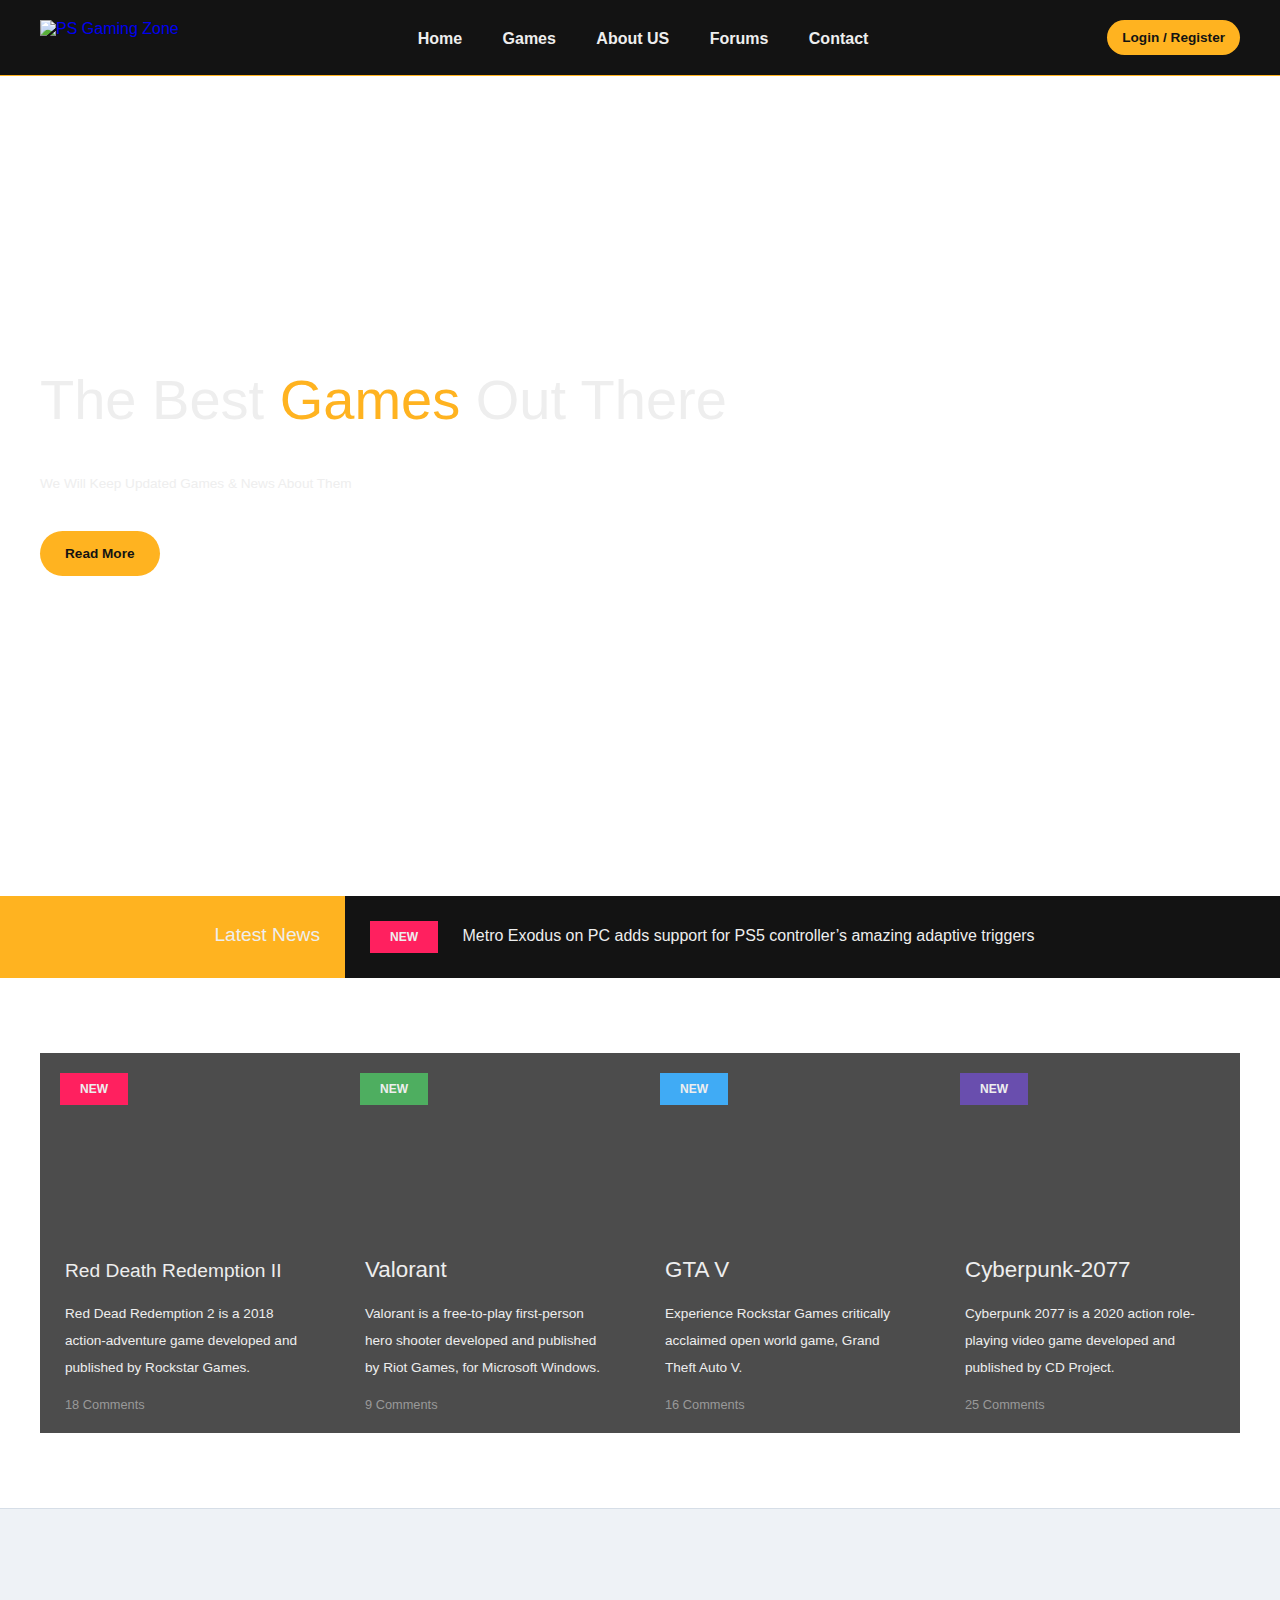
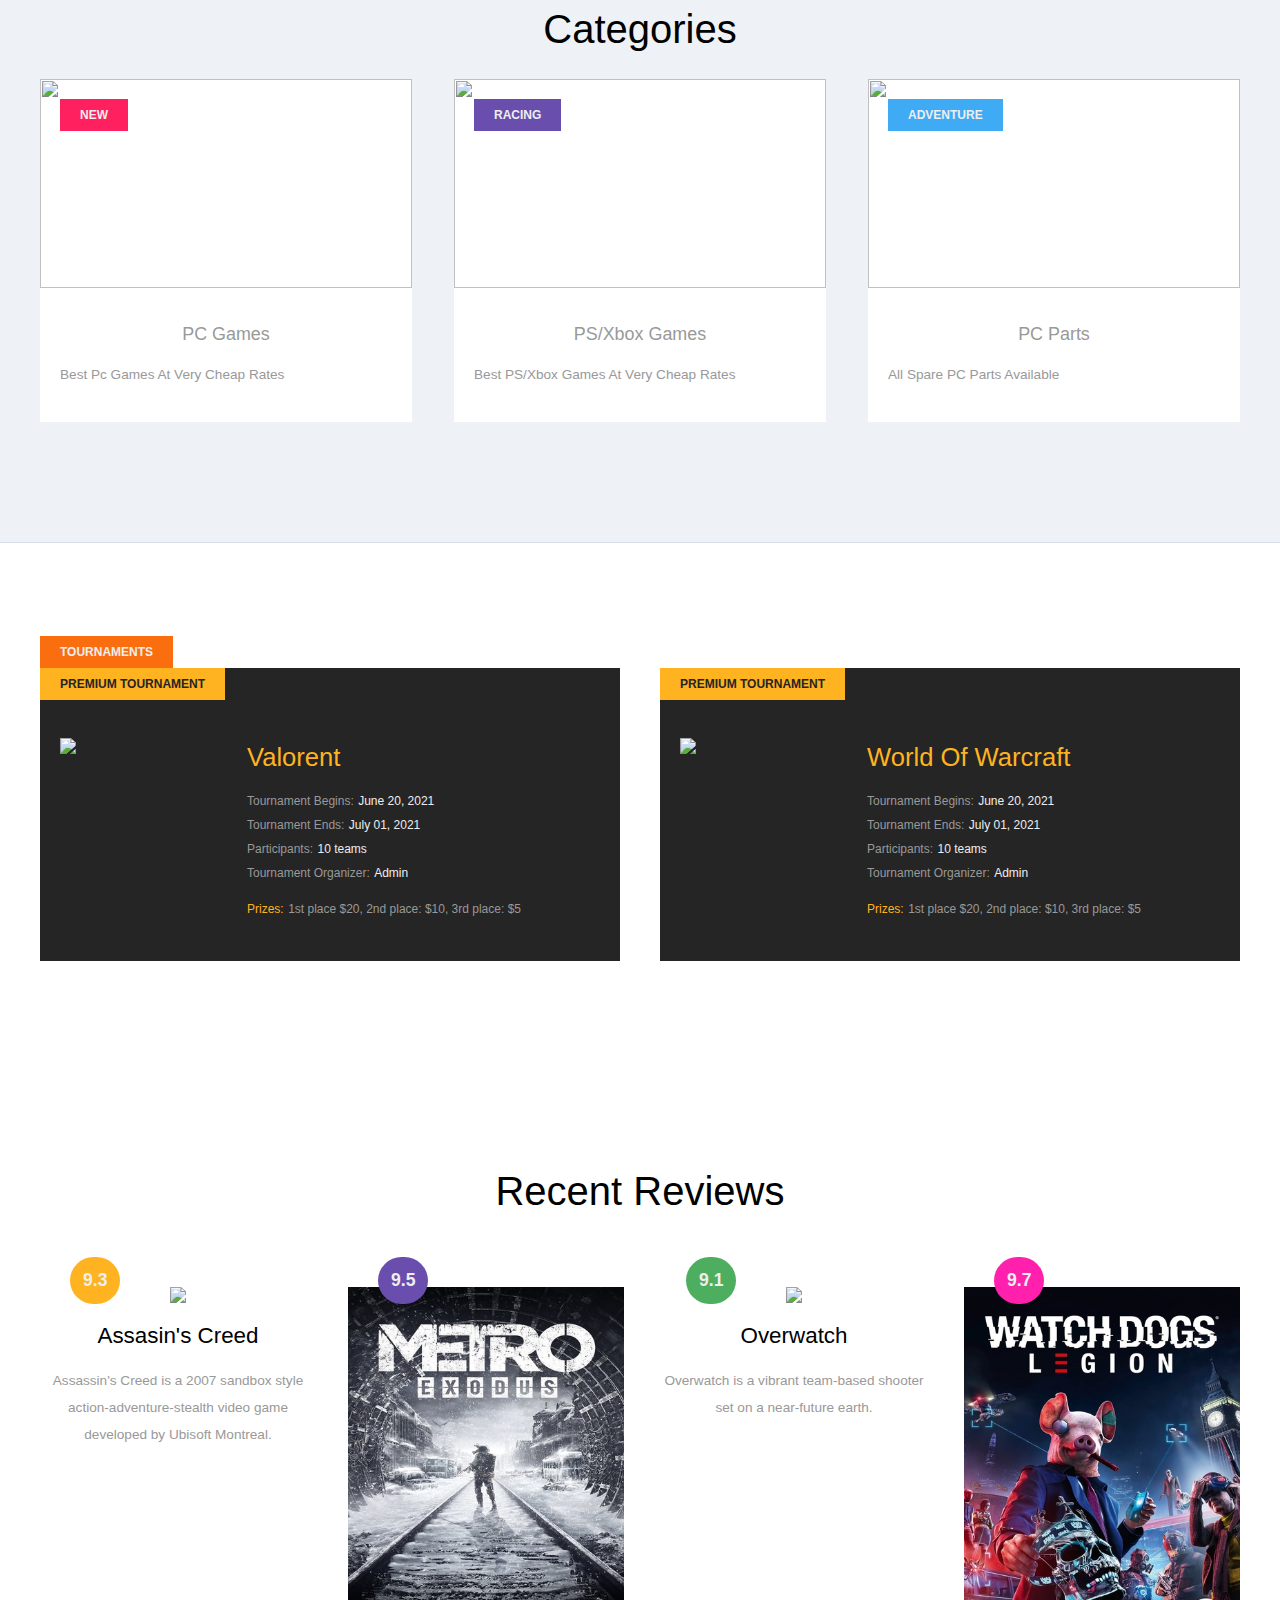
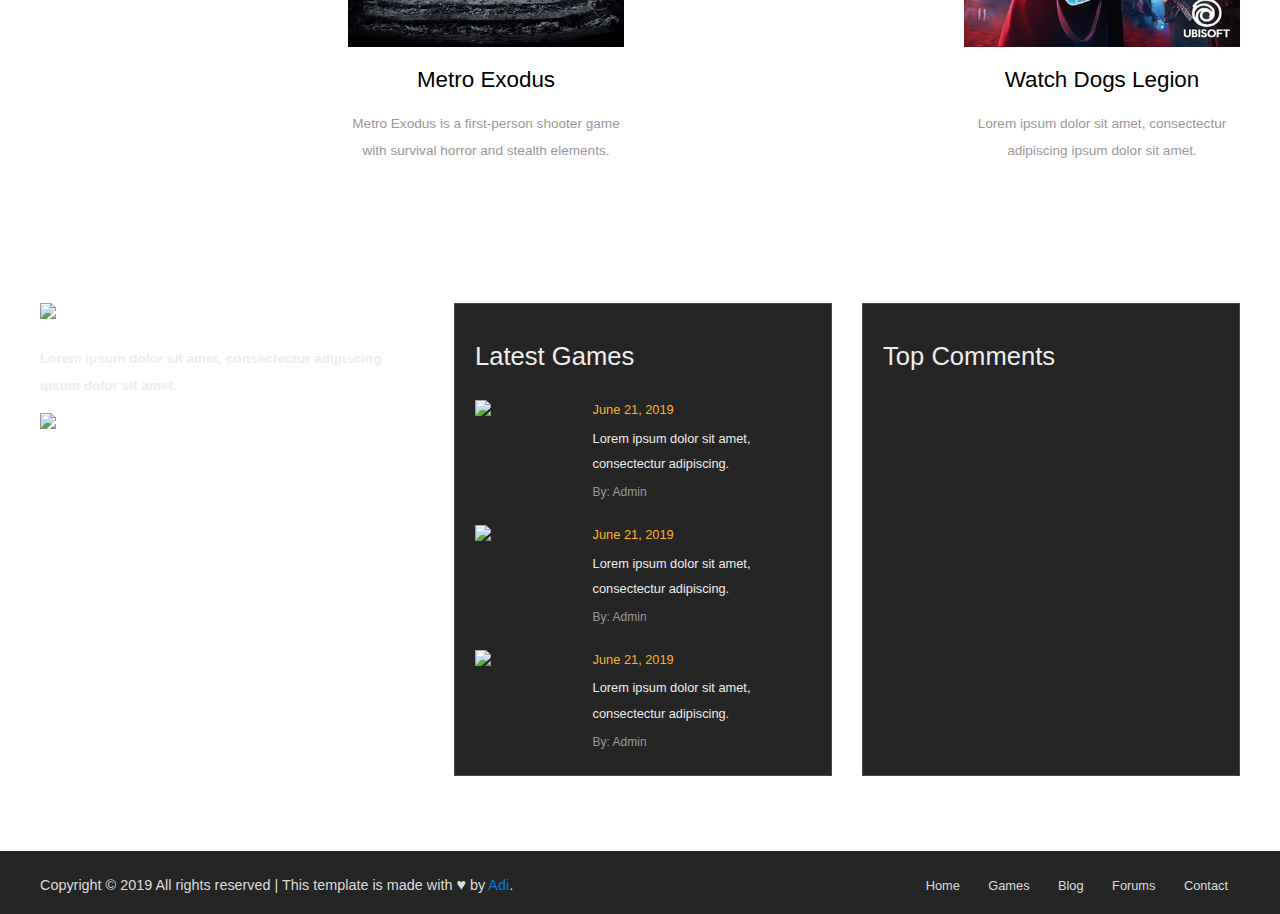
==== index.html @ 7cfd2210 "first commit" ====
<!DOCTYPE html>
<html>
    <head>
        <title>PS Gaming Zone</title>
        <meta name="viewport" content="width=device-width, initial-scale=1.0">
        <link href="style.css" rel="Stylesheet" type="text/css" />
    </head>

    <body>
        <header>
            <div class="flex">
                <div class="logo">
                    <a href="#"><img src="https://onclickwebdesign.com/wp-content/uploads/game_warrior_logo.png" alt="PS Gaming Zone" /></a>
                </div>
                <nav>
                    <button id="nav-toggle" class="hamburger-menu">
                        <span class="strip"></span>
                        <span class="strip"></span>
                        <span class="strip"></span>
                    </button>
                    <ul id="nav-menu-container">
                        <li><a href="#">Home</a></li>
                        <li><a href="#">Games</a></li>
                        <li><a href="About Us.html">About US</a></li>
                        <li><a href="#">Forums</a></li>
                        <li><a href="#">Contact</a></li>
                    </ul>
                </nav>
                <a href="Pages/Login.html" id="login-register-button">Login / Register</a>
            </div>
        </header>

        <main>
            <section id="hero-image">
                <div class="hero-marketing-text">
                    <h1>The Best <span>Games</span> Out There</h1>
                    <h5>We Will Keep Updated Games & News About Them</h5>
                    <button>Read More</button>
                </div>
            </section>

            <section id="latest-news">
                <div class="flex">
                    <h5>Latest News</h5>
                    <div id="latest-news-container">
                        <div class="latest-news-item">
                            <span class="badge new">New</span>
                            <span class="latest-news-text">Metro Exodus on PC adds support for PS5 controller’s amazing adaptive triggers</span>
                        </div>
                    </div>
                </div>
            </section>

            <section id="game-types-boxes">
                <div class="flex">
                    <div class="box new">
                        <div class="shade"></div>
                        <span class="badge new">New</span>
                        <div class="contents">
                            <h5>Red Death Redemption II</h5>
                            <p>Red Dead Redemption 2 is a 2018 action-adventure game developed and published by Rockstar Games.</p>
                            <a href="#" class="comments">18 Comments</a>
                        </div>
                    </div>

                    <div class="box strategy">
                        <div class="shade"></div>
                        <span class="badge strategy">New</span>
                        <div class="contents">
                            <h4>Valorant</h4>
                            <p>Valorant is a free-to-play first-person hero shooter developed and published by Riot Games, for Microsoft Windows.</p>
                            <a href="#" class="comments">9 Comments</a>
                        </div>
                    </div>

                    <div class="box rpg">
                        <div class="shade"></div>
                        <span class="badge rpg">New</span>
                        <div class="contents">
                            <h4>GTA V</h4>
                            <p>Experience Rockstar Games critically acclaimed open world game, Grand Theft Auto V.</p>
                            <a href="#" class="comments">16 Comments</a>
                        </div>
                    </div>

                    <div class="box racing">
                        <div class="shade"></div>
                        <span class="badge racing">New</span>
                        <div class="contents">
                            <h4>Cyberpunk-2077</h4>
                            <p>Cyberpunk 2077 is a 2020 action role-playing video game developed and published by CD Project.</p>
                            <a href="#" class="comments">25 Comments</a>
                        </div>
                    </div>
                </div>
            </section>

            <section id="recent-games">
                <h1>Categories</h1>
                <div class="flex">
                    <div class="box">
                        <span class="badge new">New</span>
                        <img src="https://i.pinimg.com/originals/65/bb/2e/65bb2ed29f55f63e447f567c010ba8bb.jpg" />
                        <div class="box-lower-section">
                            <a href="PC Games.html"><h4>PC Games</h4></a>
                            <p>Best Pc Games At Very Cheap Rates</p>
                        </div>
                    </div>

                    <div class="box">
                        <span class="badge racing">Racing</span>
                        <img src="https://cf2.s3.souqcdn.com/item/2019/10/23/80/02/25/12/item_XL_80022512_d4b8557798f1e.jpg" />
                        <div class="box-lower-section">
                            <a href="PS Games.html"><h4>PS/Xbox Games</h4></a>
                            <p>Best PS/Xbox Games At Very Cheap Rates</p>
                        </div>
                    </div>

                    <div class="box">
                        <span class="badge adventure">Adventure</span>
                        <img src="https://finaldesktop.com/img/parts-needed-to-build-a-pc.jpg" />
                        <div class="box-lower-section">
                            <a href="PC Parts.html"><h4>PC Parts</h4></a>
                            <p>All Spare PC Parts Available</p>
                        </div>
                    </div>
                </div>
            </section>

            <section id="tournaments">
                <div class="flex">
                    <span class="badge tournaments">Tournaments</span>
                    <div class="box">
                        <span class="badge premium-tournament">Premium Tournament</span>
                        <div class="tournaments-image">
                            <img src="https://cdn.game.tv/game-tv-content/images_3/07e71c74484a1cedd92dbc35fa0c0304/GameTile.jpg" />
                        </div>
                        <div class="tournaments-content">
                            <h3>Valorent</h3>
                            <div><label>Tournament Begins:</label> <strong>June 20, 2021</strong></div>
                            <div><label>Tournament Ends:</label> <strong>July 01, 2021</strong></div>
                            <div><label>Participants:</label> <strong>10 teams</strong></div>
                            <div><label>Tournament Organizer:</label> <strong>Admin</strong></div>
                            <div><label class="prizes">Prizes:</label> <label>1st place $20, 2nd place: $10, 3rd place: $5</label></div>
                        </div>
                    </div>

                    <div class="box">
                        <span class="badge premium-tournament">Premium Tournament</span>
                        <div class="tournaments-image">
                            <img src="https://onclickwebdesign.com/wp-content/uploads/tournaments_2.jpg" />
                        </div>
                        <div class="tournaments-content">
                            <h3>World Of Warcraft</h3>
                            <div><label>Tournament Begins:</label> <strong>June 20, 2021</strong></div>
                            <div><label>Tournament Ends:</label> <strong>July 01, 2021</strong></div>
                            <div><label>Participants:</label> <strong>10 teams</strong></div>
                            <div><label>Tournament Organizer:</label> <strong>Admin</strong></div>
                            <div><label class="prizes">Prizes:</label> <label>1st place $20, 2nd place: $10, 3rd place: $5</label></div>
                        </div>
                    </div>
                </div>
            </section>

            <section id="recent-reviews">
                <h1>Recent Reviews</h1>
                <div class="flex">
                    <div class="box">
                        <span class="rating-badge gold">9.3</span>
                        <div class="recent-reviews-image">
                            <img src="https://onclickwebdesign.com/wp-content/uploads/recent_reviews_1.jpg" />
                        </div>
                        <div>
                            <h4>Assasin's Creed</h4>
                            <p>Assassin's Creed is a 2007 sandbox style action-adventure-stealth video game developed by Ubisoft Montreal.</p>
                        </div>
                    </div>

                    <div class="box">
                        <span class="rating-badge purple">9.5</span>
                        <div class="recent-reviews-image">
                            <img src="images/metro exedous.jpg" />
                        </div>
                        <div>
                            <h4>Metro Exodus</h4>
                            <p>Metro Exodus is a first-person shooter game with survival horror and stealth elements.</p>
                        </div>
                    </div>

                    <div class="box">
                        <span class="rating-badge green">9.1</span>
                        <div class="recent-reviews-image">
                            <img src="https://onclickwebdesign.com/wp-content/uploads/recent_reviews_3.jpg" />
                        </div>
                        <div>
                            <h4>Overwatch</h4>
                            <p>Overwatch is a vibrant team-based shooter set on a near-future earth.</p>
                        </div>
                    </div>

                    <div class="box">
                        <span class="rating-badge violet">9.7</span>
                        <div class="recent-reviews-image">
                            <img src="images/watch-dogs-legion.jpg" />
                        </div>
                        <div>
                            <h4>Watch Dogs Legion</h4>
                            <p>Lorem ipsum dolor sit amet, consectectur adipiscing ipsum dolor sit amet.</p>
                        </div>
                    </div>
                </div>
            </section>

            <section id="posts-comments">
                <div class="flex">
                    <div class="game-warrior">
                        <img src="https://onclickwebdesign.com/wp-content/uploads/footer_logo.png" />
                        <p>Lorem ipsum dolor sit amet, consectectur adipiscing ipsum dolor sit amet.</p>
                        <img class="footer-graphic" src="https://onclickwebdesign.com/wp-content/uploads/sword_lady_footer.png" />
                    </div>

                    <div class="posts-comments-box">
                        <h3>Latest Games</h3>
                        <div class="post-item">
                            <img src="https://onclickwebdesign.com/wp-content/uploads/latest_posts_1.jpg" />
                            <div>
                                <h5>June 21, 2019</h5>
                                <p>Lorem ipsum dolor sit amet, consectectur adipiscing.</p>
                                <small>By: Admin</small>
                            </div>
                        </div>

                        <div class="post-item">
                            <img src="https://onclickwebdesign.com/wp-content/uploads/latest_posts_2.jpg" />
                            <div>
                                <h5>June 21, 2019</h5>
                                <p>Lorem ipsum dolor sit amet, consectectur adipiscing.</p>
                                <small>By: Admin</small>
                            </div>
                        </div>

                        <div class="post-item">
                            <img src="https://onclickwebdesign.com/wp-content/uploads/latest_posts_3.jpg" />
                            <div>
                                <h5>June 21, 2019</h5>
                                <p>Lorem ipsum dolor sit amet, consectectur adipiscing.</p>
                                <small>By: Admin</small>
                            </div>
                        </div>
                    </div>

                    <div class="posts-comments-box">
                        <h3>Top Comments</h3>
                    </div>
                </div>
            </section>
        </main>

        <footer>
            <div class="flex">
                <small>Copyright &copy; 2019 All rights reserved | This template is made with <span class="footer-heart">&#9829;</span> by <a href="https://colorlib.com" target="_blank">Adi</a>.</small>
                <ul>
                    <li>
                        <a href="#">Home</a>
                    </li>

                    <li>
                        <a href="#">Games</a>
                    </li>

                    <li>
                        <a href="#">Blog</a>
                    </li>

                    <li>
                        <a href="#">Forums</a>
                    </li>

                    <li>
                        <a href="#">Contact</a>
                    </li>
                </ul>
            </div>
        </footer>

        <script>
            document.getElementById('nav-toggle').addEventListener('click', function () {
                let navMenu = document.getElementById('nav-menu-container');
                navMenu.style.display = navMenu.offsetParent === null ? 'block' : 'none';
            });
        </script>
    </body>
</html>
---- style.css ----
body {
    font-family: 'helvetica', 'sans-serif';
    margin: 0;
}

/* start: global style rules */
h1, h2, h3, h4, h5 {
    line-height: 1.5;
    font-weight: 300;
    margin: 0.5em 0;
}

h1 {
    font-size: 2.5em;
}

h2 {
    font-size: 2em;
}

h3 {
    font-size: 1.6em;
}

h4 {
    font-size: 1.4em;
}

h5 {
    font-size: 1.2em;
}

a {
    text-decoration: none;
}

p, label, strong {
    line-height: 2;
    font-size: 0.85em;
    font-weight: 300;
}

.flex {
    display: flex;
    max-width: 1200px;
    margin: 0 auto;
    padding: 0 15px;
    justify-content: space-between;
}

.badge {
    padding: 9px 20px;
    color: #eee;
    display: inline-block;
    text-transform: uppercase;
    font-weight: 600;
    text-align: center;
    font-size: 0.75em;
}

.badge.new {
    background-color: #FF205F;
}

.badge.strategy {
    background-color: #4EAE60;
}

.badge.racing {
    background-color: #694EAE;
}

.badge.rpg,
.badge.adventure {
    background-color: #40ABF5;
}

.badge.tournaments {
    background-color: #FB6E10;
}

.badge.premium-tournament {
    background-color: #FFB320;
    color: #252525;
}

.shade {
    position: absolute;
    z-index: 1;
    width: 100%;
    height: 100%;
    top: 0;
    left: 0;
    background: rgba(0, 0, 0, 0.7);
}
/* end: global style rules */

/* start: header styles */
header {
    background-color: #131313;
    padding: 20px 0;
    position: relative;
    border-bottom: 1px solid #FFB320;
}

.hamburger-menu {
    background-color: transparent;
    border: 1px solid #FFB320;
    padding: 3px 5px;
    width: 30px;
    cursor: pointer;
    display: none;
}

.hamburger-menu .strip {
    display: block;
    height: 1px;
    background-color: #FFB320;
    margin: 4px 0;
}

nav ul {
    list-style-type: none;
    padding: 0;
    margin: 10px 0 0;
}

nav ul li {
    display: inline-block;
    font-size: 1em;
    margin: 0 18px;
}

nav ul li a {
    color: #eee;
    font-weight: 600;
}

nav ul li a:hover {
    color: #FFB320;
}

#login-register-button {
    background-color: #FFB320;
    color: #131313;
    border-radius: 20px;
    padding: 10px 15px;
    font-size: 0.85em;
    font-weight: 600;
}
/* end: header styles */

/* start: hero styles */
#hero-image {
    background: url('https://onclickwebdesign.com/wp-content/uploads/purple_monkey_bg.jpg') top center no-repeat;
    height: 820px;
}

.hero-marketing-text {
    max-width: 1200px;
    margin: -30px auto 0;
    position: absolute;
    top: 40%;
    left: 0;
    right: 0;
    padding: 0 20px;
}

.hero-marketing-text h1 {
    color: #eee;
    font-size: 3.5em;
    font-weight: 300;
    margin: 0.5em 0;
}

.hero-marketing-text span {
    color: #FFB320;
}

.hero-marketing-text h5 {
    color: #eee;
    font-size: 0.85em;
    font-weight: 300;
    max-width: 500px;
    line-height: 2;
    margin-bottom: 2.5em;
}

.hero-marketing-text button {
    background-color: #FFB320;
    color: #131313;
    border-radius: 25px;
    padding: 15px 25px;
    font-size: 0.85em;
    font-weight: 600;
    border: none;
    cursor: pointer;
}
/* end: hero styles */

/* start: latest news styles */
#latest-news {
    margin-bottom: 75px;
}

#latest-news .flex {
    justify-content: flex-start;
    max-width: 100%;
    padding: 0;
}

#latest-news .flex h5 {
    flex-basis: 25%;
    background-color: #FFB320;
    padding: 25px;
    margin: 0;
    text-align: right;
    color: #eee;
    font-size: 1.2em;
}

#latest-news-container {
    background-color: #131313;
    position: relative;
    flex-basis: 75%;
    padding: 25px;
}

#latest-news-container .badge {
    margin-right: 20px;
}

#latest-news-container .latest-news-text {
    color: #eee;
}
/* end: latest news styles */

/* start: game types styles */
#game-types-boxes {
    margin-bottom: 75px;
}

#game-types-boxes .box {
    flex-basis: 25%;
    position: relative;
    height: 380px;
}

#game-types-boxes .box.new {
    background: url('https://upload.wikimedia.org/wikipedia/en/4/44/Red_Dead_Redemption_II.jpg') top center no-repeat;
    background-size: cover;
}

#game-types-boxes .box.strategy {
    background: url('https://cdn.game.tv/game-tv-content/images_3/07e71c74484a1cedd92dbc35fa0c0304/GameTile.jpg') top center no-repeat;
    background-size: cover;
}

#game-types-boxes .box.rpg {
    background: url('https://se7en.ws/wp-content/uploads/2017/09/gta-v-poster.jpg') top center no-repeat;
    background-size: cover;
}

#game-types-boxes .box.racing {
    background: url('https://upload.wikimedia.org/wikipedia/en/thumb/9/9f/Cyberpunk_2077_box_art.jpg/220px-Cyberpunk_2077_box_art.jpg') top center no-repeat;
    background-size: cover;
}

#game-types-boxes .box .badge {
    position: relative;
    z-index: 2;
    top: 20px;
    left: 20px;
}

#game-types-boxes .box .contents {
    position: absolute;
    z-index: 2;
    bottom: 20px;
    left: 0;
    color: #eee;
    padding: 0 35px 0 25px;
}

#game-types-boxes .box .contents a {
    font-size: 0.8em;
    font-weight: 300;
    color: #999;
}
/* end: game types styles */

/* start: recent games styles */
#recent-games {
    background: url('https://onclickwebdesign.com/wp-content/uploads/recent_games_bg.png') top center no-repeat;
    background-color: #eef2f6;
    border-top: 1px solid #d6dee7;
    border-bottom: 1px solid #d6dee7;
    padding: 70px 0 120px;
}

#recent-games h4 {
    text-align: center;
}

#recent-games h1 {
    text-align: center;
}

#recent-games .box {
    position: relative;
    flex-basis: 31%;
    background-color: #fff;
}

#recent-games .box .badge {
    position: absolute;
    top: 20px;
    left: 20px;
    z-index: 2;
}

#recent-games .box img {
    /* width: 100%; */
    width: 372px;
    height: 209px;
}

#recent-games .box .box-lower-section {
    padding: 20px;
}

#recent-games .box .box-lower-section p {
    color: #999;
}

#recent-games .box .box-lower-section a {
    color: #999;
    font-size: 0.8em;
}
/* end: recent games styles */

/* start: tournaments styles */
#tournaments {
    background: url('https://onclickwebdesign.com/wp-content/uploads/footer_bg_pattern.png') 0 0 repeat;
    padding: 125px 0 105px;
}

#tournaments .flex {
    position: relative;
}

#tournaments .badge {
    position: absolute;
    top: 0;
    left: 0;
    z-index: 2;
}

#tournaments .badge.tournaments {
    top: -32px;
    left: 15px;
}

#tournaments .box {
    background-color: #252525;
    padding: 70px 20px 40px;
    flex-basis: 45%;
    position: relative;
}

#tournaments .box .tournaments-image {
    float: left;
    width: 30%;
}

#tournaments .box .tournaments-image img {
    width: 100%;
}

#tournaments .box .tournaments-content {
    float: left;
    margin-left: 25px;
    width: 60%;
}

#tournaments .box .tournaments-content h3 {
    color: #FFB320;
    margin-top: 0;
}

#tournaments .box .tournaments-content label {
    color: #999;
    font-size: 0.75em;
}

#tournaments .box .tournaments-content label.prizes {
    color: #FFB320;
    display: inline-block;
    margin-top: 12px;
}

#tournaments .box .tournaments-content strong {
    color: #eee;
    font-size: 0.75em;
}
/* end: tournaments styles */

/* start: recent reviews styles */
#recent-reviews {
    background: url('https://onclickwebdesign.com/wp-content/uploads/recent_reviews_bg.png') top right no-repeat;
    background-size: cover;
    padding: 75px 0 50px;
}

#recent-reviews h1 {
    text-align: center;
    margin-bottom: 1.65em;
}

#recent-reviews .box {
    flex-basis: 23%;
    position: relative;
    text-align: center;
}

#recent-reviews .box .rating-badge {
    border-radius: 28px;
    padding: 13px;
    font-size: 1.1em;
    color: #eee;
    font-weight: 600;
    background-color: #FFB320;
    position: absolute;
    top: -30px;
    left: 30px;
}

#recent-reviews .box .rating-badge.purple {
    background-color: #694EAE;
}

#recent-reviews .box .rating-badge.green {
    background-color: #4EAE60;
}

#recent-reviews .box .rating-badge.violet {
    background-color: #FF20AE;
}

#recent-reviews .box .recent-reviews-image {
    margin-bottom: 0.75em;
    overflow: hidden;
}

#recent-reviews .box .recent-reviews-image img {
    width: 100%;
}

#recent-reviews .box p {
    color: #999;
}
/* end: recent reviews styles */

/* start: posts/comments styles */
#posts-comments {
    background: url('https://onclickwebdesign.com/wp-content/uploads/footer_bg_pattern.png') 0 0 repeat;
    padding: 75px 0;
}

#posts-comments .game-warrior {
    flex-basis: 32%;
    position: relative;
}

#posts-comments .game-warrior p {
    color: #eee;
    font-weight: 600;
}

#posts-comments .game-warrior img {
    margin-bottom: 0.5em;
}

#posts-comments .game-warrior img.footer-graphic {
    position: absolute;
    margin-bottom: 0;
    width: 115%;
}

#posts-comments .posts-comments-box {
    flex-basis: 28%;
    background-color: #252525;
    padding: 20px 20px 25px;
    border: 1px solid #4a4a4a;
}

#posts-comments .posts-comments-box h3 {
    color: #eee;
}

.post-item {
    margin-top: 25px;
}

.post-item:first-child {
    margin-top: 0;
}

.post-item:after {
    content: "";
    display: table;
    clear: both;
}

.post-item img {
    float: left;
    width: 30%;
}

.post-item > div {
    float: left;
    margin-left: 5%;
    width: 65%;
}

.post-item > div h5 {
    color: #FFB320;
    font-size: 0.8em;
    margin-top: 0;
}

.post-item > div p {
    color: #eee;
    margin: 5px 0;
    font-size: 0.8em;
}

.post-item > div small {
    color: #999;
    font-size: 0.75em;
}

.comments-item {
    margin-top: 1em;
}

.comments-item:first-child {
    margin-top: 0;
}

.comments-item:after {
    content: "";
    display: table;
    clear: both;
}

.comments-item img {
    width: 23%;
    height: auto;
    border-radius: 50%;
    float: left;
}

.comments-item > div {
    float: left;
    margin-left: 7%;
    width: 70%;
}

.comments-item > div p {
    color: #eee;
    font-size: 0.8em;
    margin: 0 0 5px;
}

.comments-item > div p span {
    color: #999;
}

.comments-item > div p span.author {
    color: #E92159;
}

.comments-item > div h5 {
    color: #FFB320;
    font-size: 0.8em;
    margin-top: 0;
}
/* end: posts/comments styles */

/* start: footer styles */
footer {
    background-color: #252525;
    padding: 25px 0 20px;
}

footer small {
    color: #ddd;
    font-size: 0.9em;
}

footer small .footer-heart {
    font-size: 16px;
}

footer small a {
    color: #007BDC;
}

footer ul {
    list-style-type: none;
    margin: 0;
}

footer ul li {
    display: inline-block;
    margin: 0 12px;
}

footer ul li a {
    color: #ddd;
    font-size: 0.8em;
}
/* end: footer styles */

/* start: media queries */
@media (max-width: 1200px) {
    .flex {
        max-width: 1000px;
    }

    .latest-news-item {
        font-size: 0.8em;
    }

    #tournaments .box .tournaments-content {
        margin-left: 15px;
    }

    #tournaments .box .tournaments-content h3 {
        font-size: 1.4em;
        margin-bottom: 0.2em;
    }
}

@media (max-width: 991px) {
    .flex {
        max-width: 720px;
    }

    nav ul li {
        margin: 0 12px;
        font-size: 0.85em;
    }

    #latest-news .flex h5 {
        width: 15%;
    }

    #game-types-boxes .flex {
        flex-wrap: wrap;
    }

    #game-types-boxes .box {
        flex-basis: 50%;
    }

    #tournaments .box {
        flex-basis: 42%;
    }

    #tournaments .box .tournaments-image {
        float: none;
        width: 100%;
        margin-bottom: 10px;
        height: 250px;
        overflow: hidden;
    }

    #tournaments .box .tournaments-content {
        margin-left: 0;
        width: 100%;
    }
    
    #recent-reviews {
        background: none;
    }

    #recent-reviews .flex {
        flex-wrap: wrap;
    }

    #recent-reviews .box {
        flex-basis: 48%;
        margin-bottom: 45px;
    }

    #posts-comments .flex {
        flex-wrap: wrap;
    }

    #posts-comments .game-warrior {
        flex-basis: 100%;
        margin-bottom: 40px;
    }

    #posts-comments .posts-comments-box {
        flex-basis: 43%;
    }

    #posts-comments .game-warrior img.footer-graphic {
        display: none;
    }

    footer .flex {
        flex-wrap: wrap-reverse;
    }

    footer small {
        flex-basis: 100%;
        font-size: 0.75em;
        text-align: center;
        margin-top: 20px;
        line-height: 1.5;
    }

    footer ul {
        flex-basis: 100%;
        text-align: center;
        padding: 0;
    }
} /* end 991px */

@media (max-width: 767px) {
    h4 {
        font-size: 1.2em;
    }

    .flex {
        max-width: 540px;
    }

    nav ul {
        display: none;
        position: absolute;
        top: 101%;
        width: 100%;
        background-color: #131313;
        left: 0;
        padding: 0;
        margin: 0;
        z-index: 1;
    }

    nav ul li {
        display: block;
        padding: 15px 0 15px 20px;
        border-bottom: 1px solid #FFB320;
        margin: 0;
    }

    nav ul li a {
        font-size: 1em;
    }

    .hamburger-menu {
        display: block;
        margin-top: 2px;
    }

    #hero-image {
        height: 650px;
        background-size: cover;
    }

    .hero-marketing-text {
        margin-top: -85px;
    }

    .hero-marketing-text h1 {
        font-size: 2.5em;
    }

    #latest-news .flex h5 {
        display: none;
    }

    #latest-news-container {
        flex-basis: 100%;
    }

    #recent-games {
        padding: 60px 0;
    }

    #game-types-boxes .box,
    #recent-games .box {
        flex-basis: 100%;
        margin-bottom: 30px;
    }

    #recent-games .flex,
    #tournaments .flex {
        flex-wrap: wrap;
    }

    #tournaments .box {
        flex-basis: 100%;
        margin-bottom: 20px;
    }

    #tournaments .box .tournaments-image {
        height: 400px;
    }

    #recent-reviews .box {
        flex-basis: 100%;
    }

    #recent-reviews .box .recent-reviews-image {
        height: 400px;
    }

    #posts-comments .posts-comments-box {
        flex-basis: 100%;
        margin-bottom: 40px;
    }

    footer ul li {
        margin: 0 10px;
    }

    footer ul li a {
        font-size: 0.75em;
    }
} /* end 767px */

@media (max-width: 400px) {
    .logo img {
        width: 150px;
        margin-top: 2px;
    }

    #login-register-button {
        padding: 10px;
        font-size: 0.65em;
    }

    #tournaments .box .tournaments-image {
        height: 220px;
    }
}
/* end: media queries */
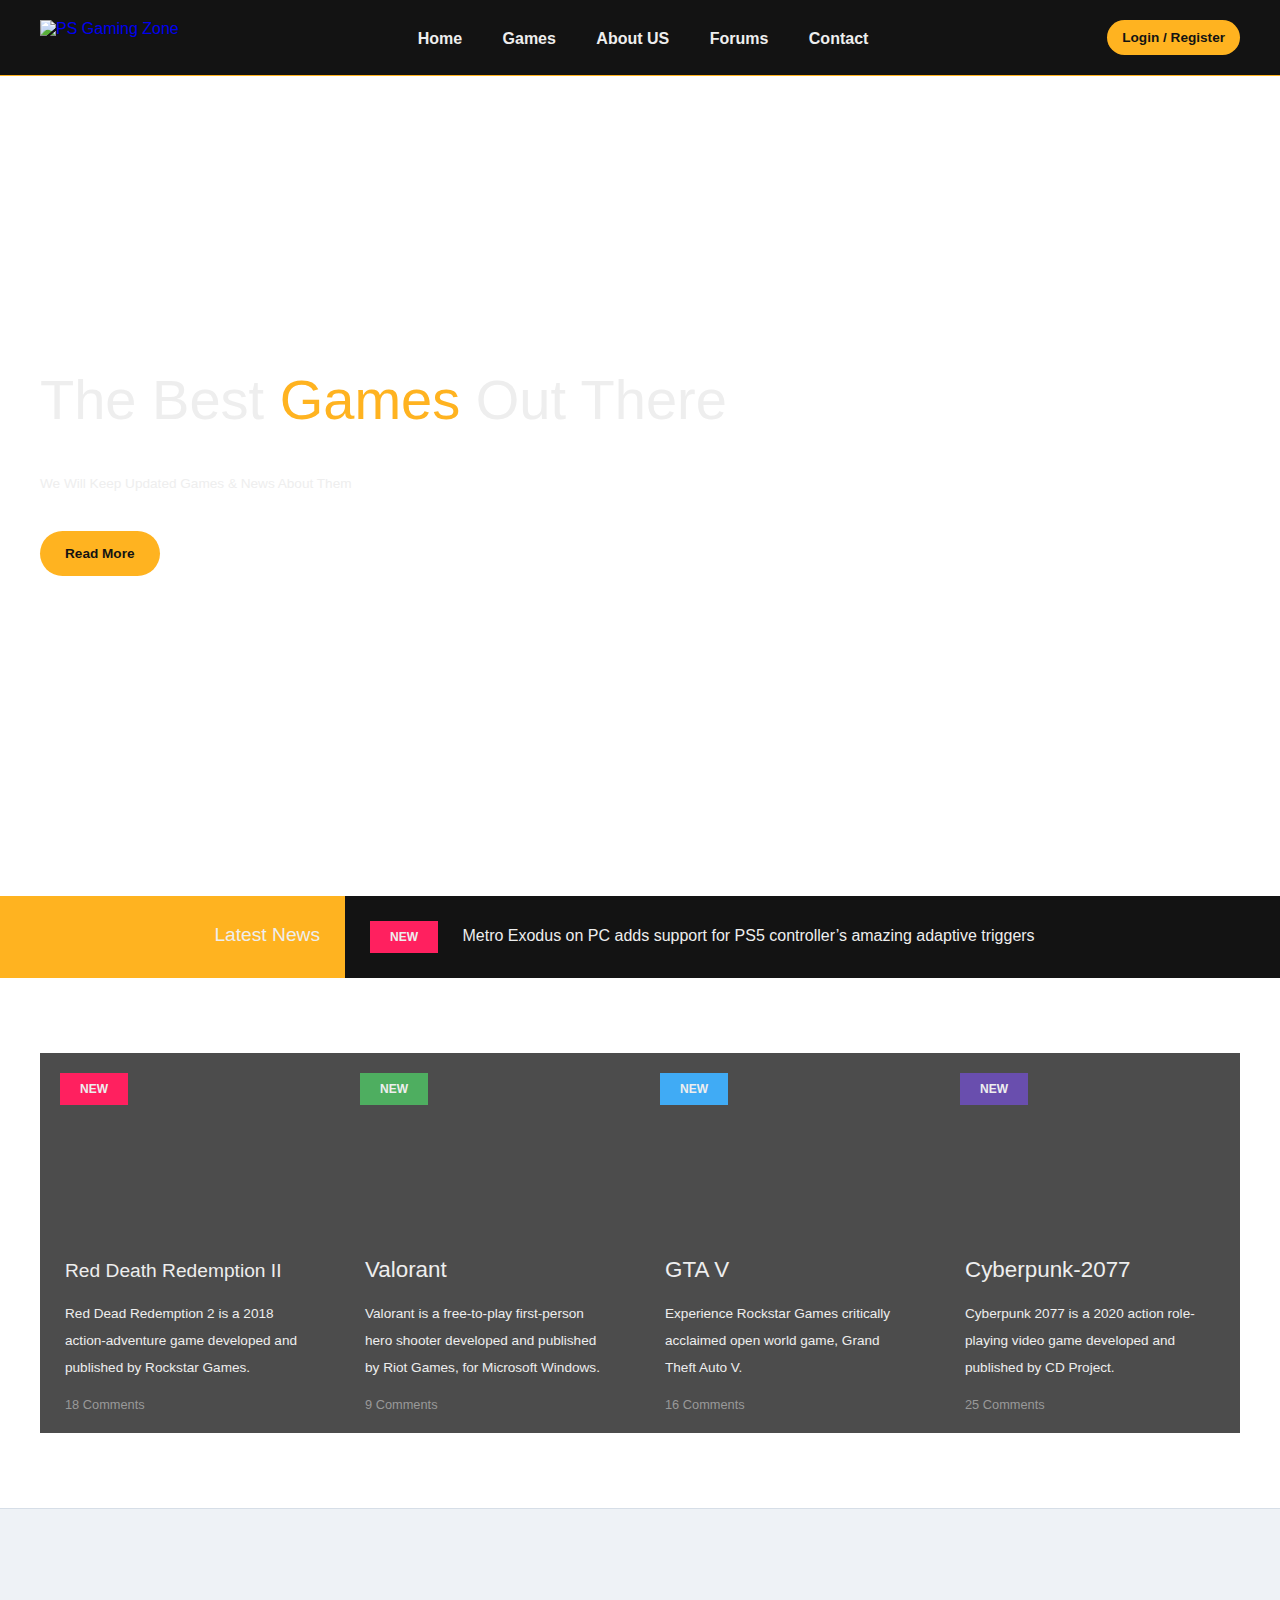
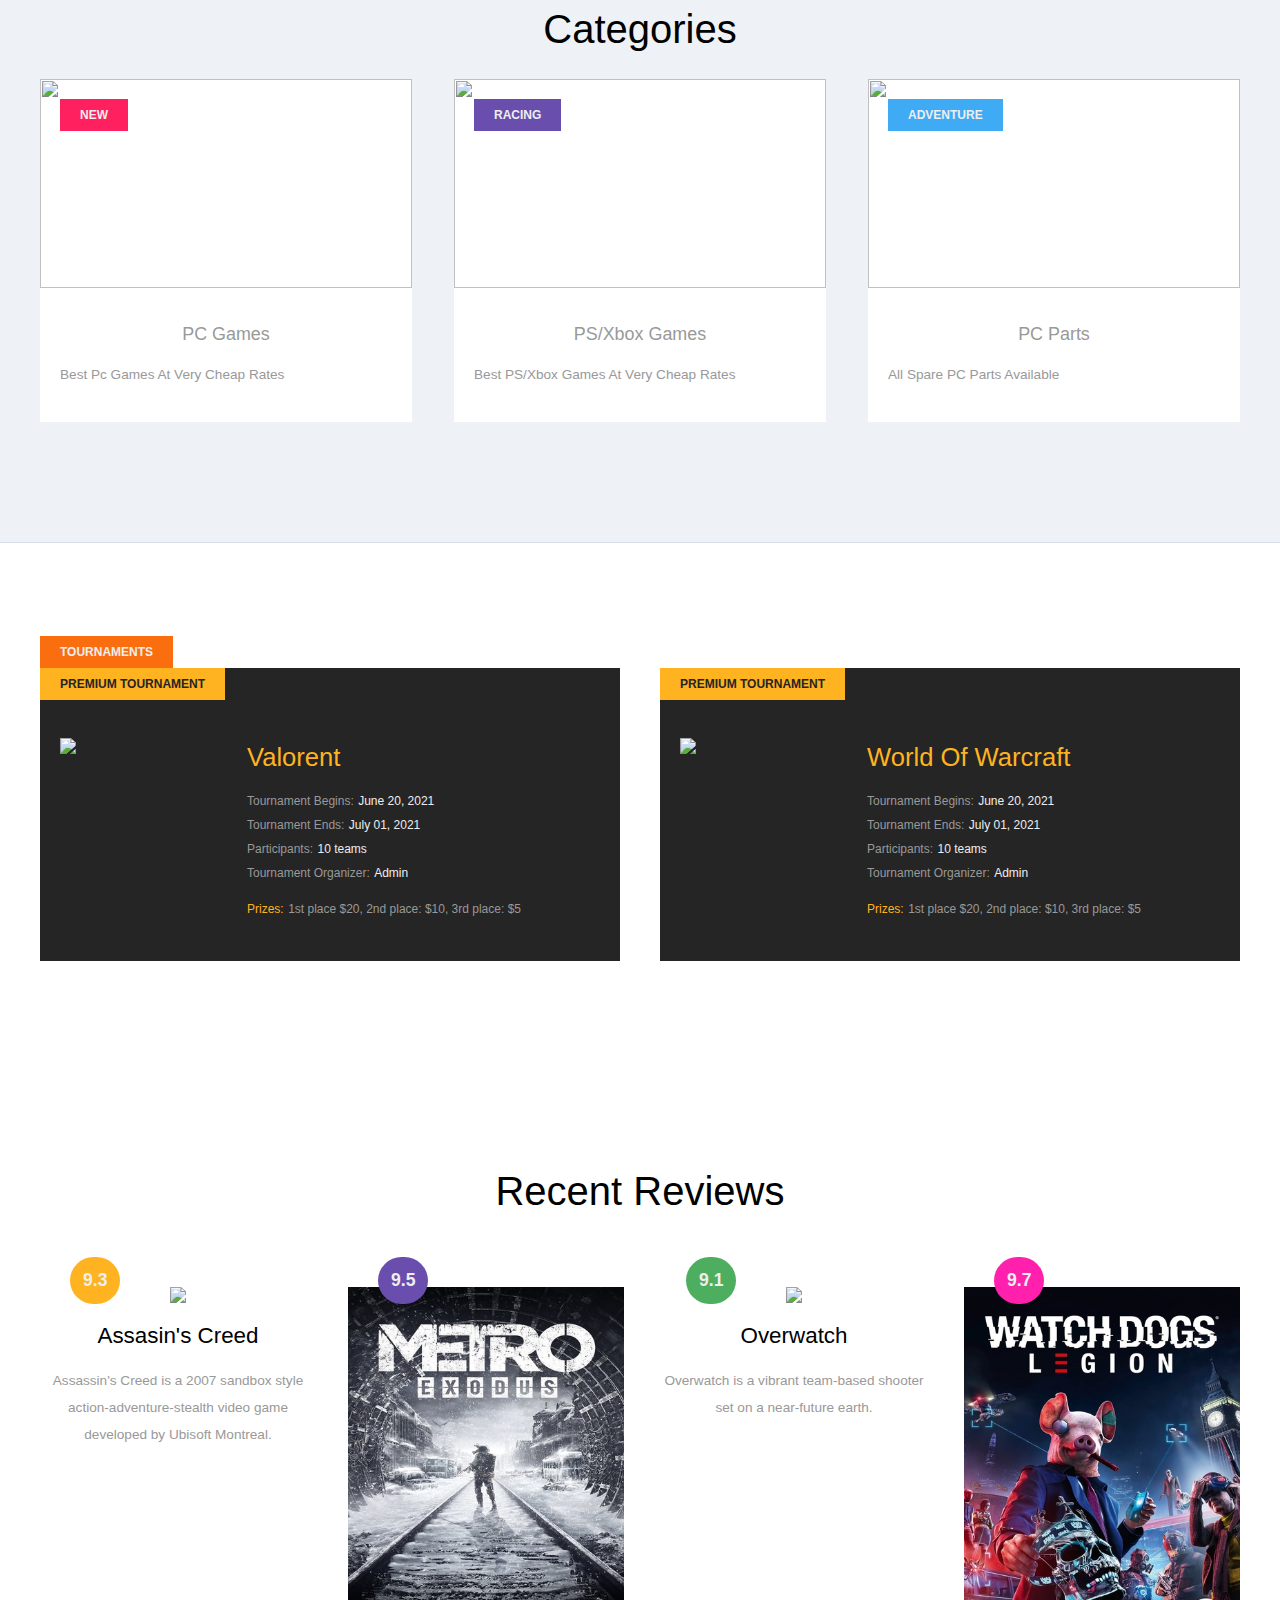
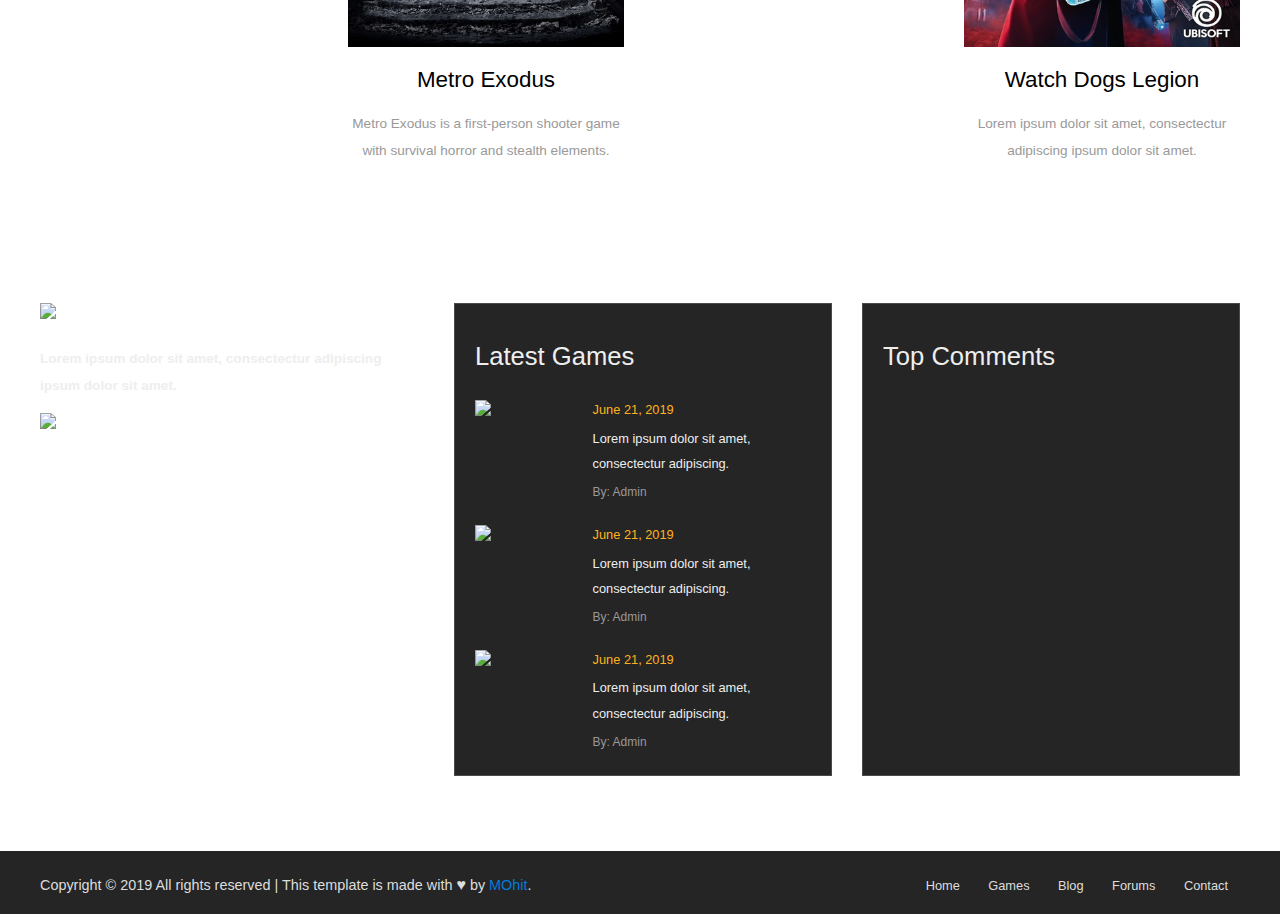
==== commit 1a3bb721: "Update index.html" ====
--- a/index.html
+++ b/index.html
@@ -258,7 +258,7 @@
 
         <footer>
             <div class="flex">
-                <small>Copyright &copy; 2019 All rights reserved | This template is made with <span class="footer-heart">&#9829;</span> by <a href="https://colorlib.com" target="_blank">Adi</a>.</small>
+                <small>Copyright &copy; 2019 All rights reserved | This template is made with <span class="footer-heart">&#9829;</span> by <a href="https://colorlib.com" target="_blank">MOhit</a>.</small>
                 <ul>
                     <li>
                         <a href="#">Home</a>
